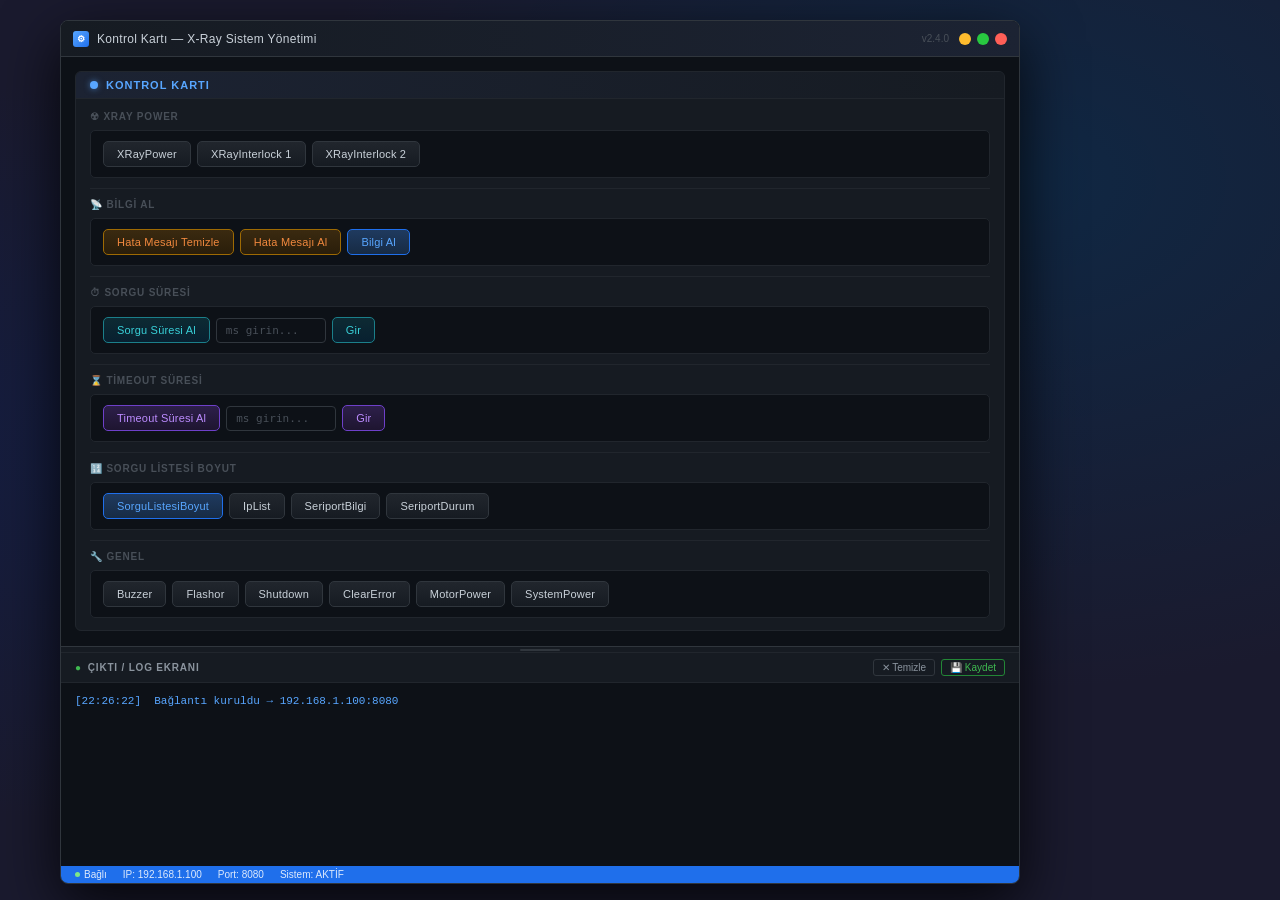
==== KontrolKartı/index.html @ 8df78d46 "KontrolKartı modülü eklendi" ====
<!DOCTYPE html>
<html lang="tr">
<head>
<meta charset="UTF-8">
<title>Kontrol Kartı</title>
<link rel="stylesheet" href="style.css">
</head>
<body>
<div id="window">

  <!-- TITLEBAR: sarı=minimize(sol alta), yeşil=maximize, kırmızı=kapat -->
  <div id="titlebar">
    <div class="tl">
      <div class="ticon">⚙</div>
      <div class="ttitle">Kontrol Kartı — X-Ray Sistem Yönetimi</div>
    </div>
    <div style="display:flex;align-items:center;gap:10px">
      <span style="color:#484f58;font-size:10px;">v2.4.0</span>
      <div class="wcs">
        <div class="wc wc-n" onclick="toggleMin()"></div>
        <div class="wc wc-m" onclick="toggleMax()"></div>
        <div class="wc wc-x" onclick="document.getElementById('window').style.display='none'"></div>
      </div>
    </div>
  </div>

  <div class="main-content" id="mc">
    <div class="scroll-area">

      <div class="card">
        <div class="card-head">
          <div class="cdot cdot-blue"></div>
          <div class="chtitle chtitle-blue">Kontrol Kartı</div>
        </div>
        <div class="card-body">

          <div class="sub-lbl">☢ XRay Power</div>
          <div class="sub">
            <div class="btn-row">
              <button class="cb b-def" id="btn-xrp" onclick="toggleXRayPower(this)">XRayPower</button>
              <button class="cb b-def" id="btn-il1" onclick="toggleInterlock(this,1)">XRayInterlock 1</button>
              <button class="cb b-def" id="btn-il2" onclick="toggleInterlock(this,2)">XRayInterlock 2</button>
            </div>
          </div>

          <div class="divider"></div>

          <div class="sub-lbl">📡 Bilgi Al</div>
          <div class="sub">
            <div class="btn-row">
              <button class="cb b-orange" id="btn-hata-temizle" onclick="log('Hata mesajları temizlendi')">Hata Mesajı Temizle</button>
              <button class="cb b-orange" id="btn-hata-al"      onclick="log('Hata Mesajları:\n → ERR_001: XRay bağlantı hatası\n → ERR_002: Motor zaman aşımı')">Hata Mesajı Al</button>
              <button class="cb b-blue"   id="btn-bilgi-al"     onclick="bilgiAl()">Bilgi Al</button>
            </div>
          </div>

          <div class="divider"></div>

          <div class="sub-lbl">⏱ Sorgu Süresi</div>
          <div class="sub">
            <div class="inline-row">
              <button class="cb b-cyan" id="btn-sorgu-al"  onclick="sorguAl()">Sorgu Süresi Al</button>
              <input class="vinp" id="sorgu-gir" placeholder="ms girin...">
              <button class="cb b-cyan" id="btn-sorgu-gir" onclick="sorguGir()">Gir</button>
            </div>
          </div>

          <div class="divider"></div>

          <div class="sub-lbl">⌛ Timeout Süresi</div>
          <div class="sub">
            <div class="inline-row">
              <button class="cb b-purple" id="btn-timeout-al"  onclick="toAl()">Timeout Süresi Al</button>
              <input class="vinp" id="timeout-gir" placeholder="ms girin...">
              <button class="cb b-purple" id="btn-timeout-gir" onclick="toGir()">Gir</button>
            </div>
          </div>

          <div class="divider"></div>

          <div class="sub-lbl">🔢 Sorgu Listesi Boyut</div>
          <div class="sub">
            <div class="btn-row">
              <button class="cb b-blue" id="btn-sorgu-boyut"    onclick="log('SorguListesiBoyut: 24 kayıt')">SorguListesiBoyut</button>
              <button class="cb b-def"  id="btn-iplist"         onclick="log('IpList sorgulandı')">IpList</button>
              <button class="cb b-def"  id="btn-seriport-bilgi" onclick="log('SeriportBilgi → COM3 | 115200 | Bağlı')">SeriportBilgi</button>
              <button class="cb b-def"  id="btn-seriport-durum" onclick="log('SeriportDurum: AKTİF')">SeriportDurum</button>
            </div>
          </div>

          <div class="divider"></div>

          <div class="sub-lbl">🔧 Genel</div>
          <div class="sub">
            <div class="btn-row">
              <button class="cb b-def" id="btn-buzzer"     onclick="toggleBuzzer(this)">Buzzer</button>
              <button class="cb b-def" id="btn-flashor"    onclick="toggleFlashor(this)">Flashor</button>
              <button class="cb b-def" id="btn-shutdown"   onclick="log('Shutdown komutu gönderildi')">Shutdown</button>
              <button class="cb b-def" id="btn-clearerror" onclick="log('ClearError komutu gönderildi')">ClearError</button>
              <button class="cb b-def" id="btn-motor"      onclick="toggleMotor(this)">MotorPower</button>
              <button class="cb b-def" id="btn-syspower"   onclick="log('SystemPower komutu gönderildi')">SystemPower</button>
            </div>
          </div>

        </div>
      </div>

    </div>

    <div id="editor-panel">
      <div id="resize-handle"></div>
      <div class="editor-head">
        <div class="etitle"><span style="color:#3fb950">●</span> Çıktı / Log Ekranı</div>
        <div style="display:flex;gap:6px">
          <button class="eclr" onclick="document.getElementById('out').value=''">✕ Temizle</button>
          <button class="eclr" style="border-color:#238636;color:#3fb950;" onclick="kaydet()">💾 Kaydet</button>
        </div>
      </div>
      <textarea id="out" readonly placeholder="► Butonlara basarak sonuçları burada görebilirsiniz..."></textarea>
    </div>

  </div>

  <div class="statusbar">
    <div class="si"><div class="sdot"></div> Bağlı</div>
    <div class="si">IP: 192.168.1.100</div>
    <div class="si">Port: 8080</div>
    <div class="si">Sistem: AKTİF</div>
  </div>

</div>
<script src="kontrol_paneli.js"></script>
</body>
</html>
---- KontrolKartı/style.css ----
* { margin: 0; padding: 0; box-sizing: border-box; }
body { background: #1a1a2e; background-image: radial-gradient(ellipse at 20% 50%, rgba(16,32,80,0.6) 0%, transparent 60%), radial-gradient(ellipse at 80% 20%, rgba(0,60,100,0.4) 0%, transparent 50%); min-height: 100vh; font-family: 'Segoe UI', Tahoma, Geneva, Verdana, sans-serif; overflow: hidden; }

#window { position: absolute; top: 20px; left: 60px; width: 960px; background: #0d1117; border: 1px solid #30363d; border-radius: 8px; box-shadow: 0 20px 60px rgba(0,0,0,0.8); display: flex; flex-direction: column; overflow: hidden; height: 96vh; transition: all 0.3s ease; }

#titlebar { background: linear-gradient(90deg,#161b22,#1c2333); padding: 0 12px; height: 36px; display: flex; align-items: center; justify-content: space-between; cursor: move; border-bottom: 1px solid #30363d; flex-shrink: 0; user-select: none; }
.ttitle { color:#c9d1d9;font-size:12px;font-weight:500;letter-spacing:.3px; }
.ticon { width:16px;height:16px;background:linear-gradient(135deg,#58a6ff,#1f6feb);border-radius:3px;display:flex;align-items:center;justify-content:center;font-size:9px;color:#fff;font-weight:bold; }
.tl { display:flex;align-items:center;gap:8px; }
.wcs { display:flex;gap:6px; }
.wc { width:12px;height:12px;border-radius:50%;border:none;cursor:pointer;transition:filter .15s; }
.wc:hover { filter:brightness(1.3); }
.wc-x { background:#ff5f57; }
.wc-n { background:#febc2e; }
.wc-m { background:#28c840; }

.main-content { display:flex;flex-direction:column;flex:1;overflow:hidden;min-height:0; }
.scroll-area { overflow-y:auto;padding:14px;scrollbar-width:thin;scrollbar-color:#30363d #0d1117; }
.scroll-area::-webkit-scrollbar { width:6px; }
.scroll-area::-webkit-scrollbar-track { background:#0d1117; }
.scroll-area::-webkit-scrollbar-thumb { background:#30363d;border-radius:3px; }

.card { background:#161b22;border:1px solid #21262d;border-radius:6px;margin-bottom:12px;overflow:hidden; }
.card-head { background:linear-gradient(90deg,#1c2333,#161b22);padding:7px 14px;display:flex;align-items:center;gap:8px;border-bottom:1px solid #21262d; }
.cdot { width:8px;height:8px;border-radius:50%; }
.cdot-blue { background:#58a6ff;box-shadow:0 0 6px rgba(88,166,255,.6); }
.cdot-green { background:#3fb950;box-shadow:0 0 6px rgba(63,185,80,.6); }
.chtitle { font-size:11px;font-weight:600;letter-spacing:1px;text-transform:uppercase; }
.chtitle-blue { color:#58a6ff; }
.chtitle-green { color:#3fb950; }
.card-body { padding:12px 14px; }

.btn-row { display:flex;flex-wrap:wrap;gap:6px;margin-bottom:8px; }
.btn-row:last-child { margin-bottom:0; }
.cb { padding:6px 13px;border:1px solid #30363d;border-radius:5px;font-size:11px;font-weight:500;cursor:pointer;transition:all .15s;letter-spacing:.2px;white-space:nowrap; }
.cb:active { transform:scale(.97); }
.b-def { background:linear-gradient(180deg,#21262d,#161b22);color:#c9d1d9;border-color:#30363d; }
.b-def:hover { border-color:#58a6ff;color:#58a6ff; }
.b-blue { background:linear-gradient(180deg,#1f3a5f,#172b44);color:#58a6ff;border-color:#1f6feb; }
.b-blue:hover { background:linear-gradient(180deg,#1f6feb,#1558b0);color:#e6f0ff; }
.b-orange { background:linear-gradient(180deg,#3a2a10,#2a1e0a);color:#f0883e;border-color:#9e6a03; }
.b-orange:hover { background:linear-gradient(180deg,#9e6a03,#7a520a);color:#ffe3c1; }
.b-cyan { background:linear-gradient(180deg,#0d2a33,#082030);color:#39d0d8;border-color:#1b7f8a; }
.b-cyan:hover { background:linear-gradient(180deg,#1b7f8a,#126570);color:#e3fafc; }
.b-purple { background:linear-gradient(180deg,#2d1f4a,#1e1530);color:#bc8cff;border-color:#6e40c9; }
.b-purple:hover { background:linear-gradient(180deg,#6e40c9,#5228a0);color:#f0e6ff; }

.s-on { background:linear-gradient(180deg,#1a3a2a,#122a1f)!important;color:#3fb950!important;border-color:#238636!important; }
.s-off { background:linear-gradient(180deg,#3a1a1a,#2a1010)!important;color:#f85149!important;border-color:#da3633!important; }
.badge { display:inline-flex;align-items:center;padding:1px 6px;border-radius:8px;font-size:9px;font-weight:700;letter-spacing:.5px;margin-left:5px; }
.bg { background:rgba(63,185,80,.15);border:1px solid rgba(63,185,80,.4);color:#3fb950; }
.br { background:rgba(248,81,73,.15);border:1px solid rgba(248,81,73,.4);color:#f85149; }

.sub { margin-top:8px;padding:10px 12px;background:#0d1117;border:1px solid #21262d;border-radius:5px; }
.sub-lbl { color:#484f58;font-size:10px;font-weight:600;text-transform:uppercase;letter-spacing:.8px;margin-bottom:8px; }
.divider { height:1px;background:#21262d;margin:10px 0; }
.inline-row { display:flex;align-items:center;gap:6px;flex-wrap:wrap; }

.vinp { background:#0d1117;border:1px solid #30363d;color:#3fb950;font-size:11px;padding:5px 9px;border-radius:4px;outline:none;font-family:'Consolas',monospace;width:110px;transition:border-color .15s; }
.vinp:focus { border-color:#58a6ff; }
.vinp::placeholder { color:#484f58; }

#editor-panel { background:#0d1117;border-top:1px solid #30363d;flex-shrink:0;display:flex;flex-direction:column;min-height:80px;max-height:60vh;height:220px; }
#resize-handle { height:6px;background:#161b22;border-bottom:1px solid #21262d;cursor:ns-resize;flex-shrink:0;display:flex;align-items:center;justify-content:center;transition:background .15s; }
#resize-handle:hover { background:#21262d; }
#resize-handle::after { content:'';width:40px;height:2px;background:#30363d;border-radius:2px; }
.editor-head { background:#161b22;padding:6px 14px;display:flex;align-items:center;justify-content:space-between;border-bottom:1px solid #21262d;flex-shrink:0; }
.etitle { color:#8b949e;font-size:10px;font-weight:600;text-transform:uppercase;letter-spacing:.8px;display:flex;align-items:center;gap:6px; }
.eclr { background:none;border:1px solid #30363d;color:#8b949e;font-size:10px;padding:2px 8px;border-radius:3px;cursor:pointer;transition:all .15s; }
.eclr:hover { border-color:#f85149;color:#f85149; }
#out { flex:1;width:100%;background:#0d1117;color:#58a6ff;font-family:'Consolas','Courier New',monospace;font-size:11px;padding:10px 14px;border:none;resize:none;outline:none;line-height:1.6;min-height:0; }

.statusbar { background:#1f6feb;padding:3px 14px;display:flex;align-items:center;gap:16px;flex-shrink:0; }
.si { color:rgba(255,255,255,.85);font-size:10px;display:flex;align-items:center;gap:4px; }
.sdot { width:5px;height:5px;border-radius:50%;background:#7ee787;animation:pulse 2s infinite; }
@keyframes pulse { 0%,100%{opacity:1} 50%{opacity:.4} }
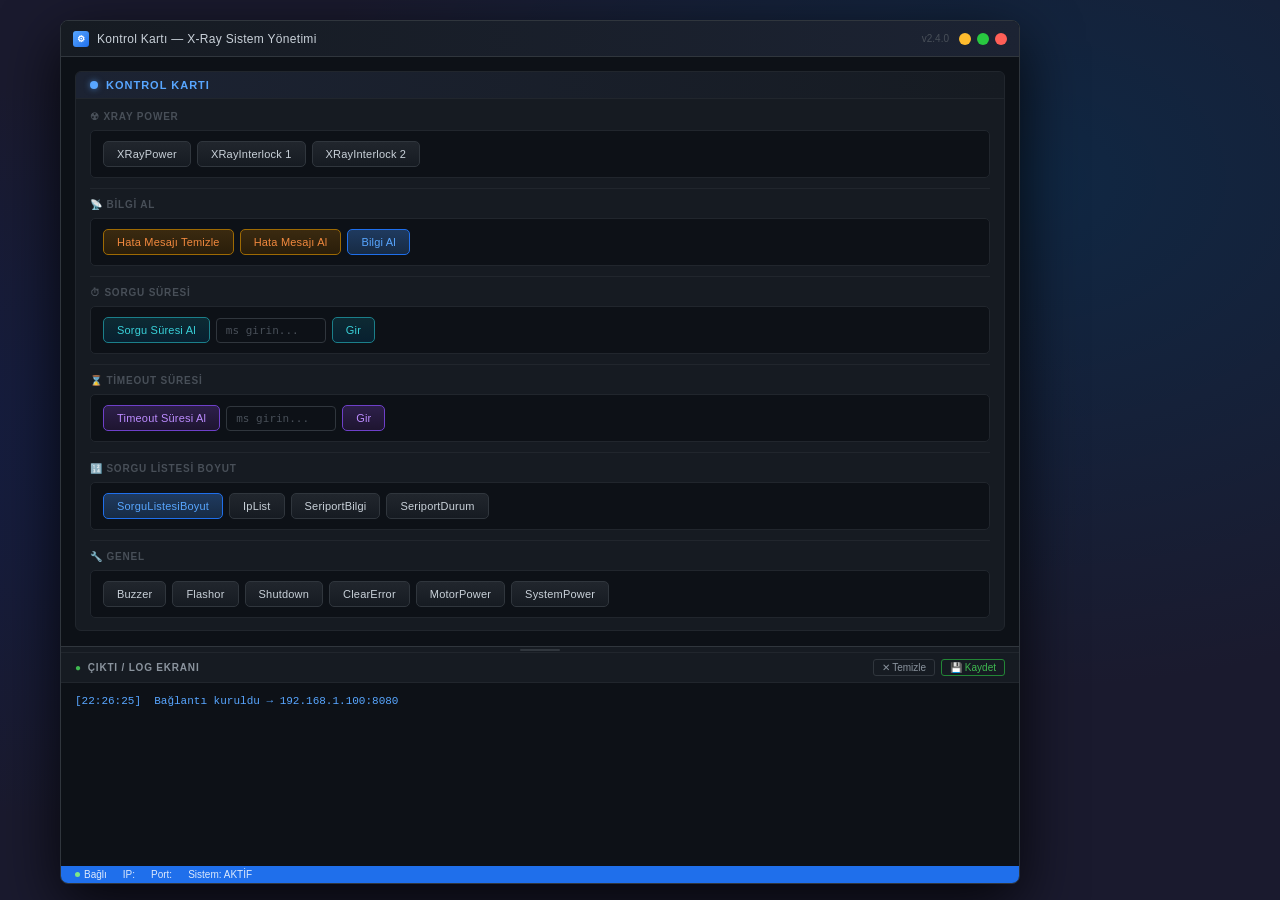
==== commit 5ceca19c: "Remove static IP and Port values from statusbar Updated IP and Port display to remove static values." ====
--- a/KontrolKartı/index.html
+++ b/KontrolKartı/index.html
@@ -123,8 +123,8 @@
 
   <div class="statusbar">
     <div class="si"><div class="sdot"></div> Bağlı</div>
-    <div class="si">IP: 192.168.1.100</div>
-    <div class="si">Port: 8080</div>
+    <div class="si">IP:</div>
+    <div class="si">Port:</div>
     <div class="si">Sistem: AKTİF</div>
   </div>
 
